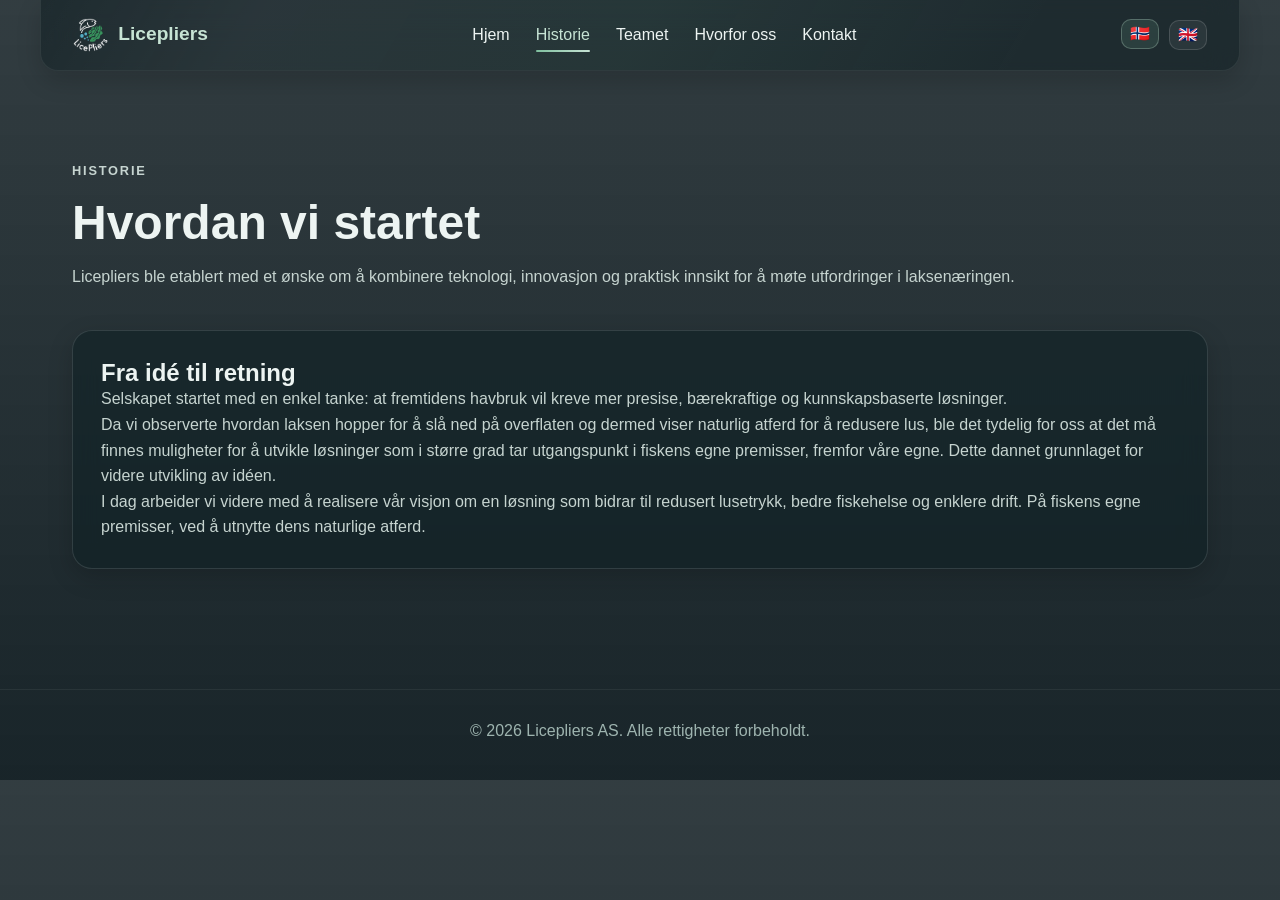
==== historie.html @ d4cb088f "Add files via upload" ====
<!DOCTYPE html>
<html lang="no">
<head>
  <meta charset="UTF-8">
  <meta name="viewport" content="width=device-width, initial-scale=1.0">
  <title>Historie | LicePliers</title>
  <link rel="stylesheet" href="css/base.css">
  <link rel="stylesheet" href="css/navbar.css">
  <link rel="stylesheet" href="css/components.css">
  <link rel="stylesheet" href="css/pages.css">
  <link rel="stylesheet" href="css/responsive.css">
</head>
<body>
  <nav class="navbar page-nav">
    <div class="logo">
      <img src="../bilder/LicePlies_white.png" alt="Licepliers logo">
      <span>Licepliers</span>
    </div>

    <ul class="nav-links">
      <li><a href="index.html" data-i18n="nav.home">Hjem</a></li>
      <li><a href="historie.html" class="active" data-i18n="nav.history">Historie</a></li>
      <li><a href="teamet.html" data-i18n="nav.team">Teamet</a></li>
      <li><a href="hvorfor-oss.html" data-i18n="nav.why">Hvorfor oss</a></li>
      <li><a href="kontakt.html" data-i18n="nav.contact">Kontakt</a></li>
    </ul>

    <div class="language-switch">
      <button type="button" class="lang-btn" data-lang="no" aria-label="Velg norsk">🇳🇴</button>
      <button type="button" class="lang-btn" data-lang="en" aria-label="Choose English">🇬🇧</button>
    </div>
  </nav>

  <main class="page-content">
    <section class="page-header">
      <p class="section-tag" data-i18n="history.tag">Historie</p>
      <h1 data-i18n="history.title">Hvordan vi startet</h1>
      <p data-i18n="history.intro">
        Licepliers ble etablert med et ønske om å kombinere teknologi, innovasjon
        og praktisk innsikt for å møte utfordringer i laksenæringen.
      </p>
    </section>

    <section class="content-card">
      <h2 data-i18n="history.cardTitle">Fra idé til retning</h2>
      <p data-i18n="history.p1">
        Selskapet startet med en enkel tanke: at fremtidens havbruk vil kreve mer presise, bærekraftige og kunnskapsbaserte løsninger.
      </p>
      <p data-i18n="history.p2">
        Da vi observerte hvordan laksen hopper for å slå ned på overflaten og dermed viser naturlig atferd for å redusere lus, ble det tydelig for oss at det må finnes muligheter for å utvikle løsninger som i større grad tar utgangspunkt i fiskens egne premisser, fremfor våre egne. Dette dannet grunnlaget for videre utvikling av idéen.
      </p>
      <p data-i18n="history.p3">
        I dag arbeider vi videre med å realisere vår visjon om en løsning som bidrar til redusert lusetrykk, bedre fiskehelse og enklere drift. På fiskens egne premisser, ved å utnytte dens naturlige atferd.
      </p>
    </section>
  </main>

  <footer>
    <p data-i18n="footer.copy">© 2026 LicePliers AS. Alle rettigheter forbeholdt.</p>
  </footer>

  <script src="js/translations.js"></script>
  <script src="js/language-switcher.js"></script>
</body>
</html>
---- css/base.css ----
:root {
  --bg-dark: #08161b;
  --card: rgba(14, 31, 36, 0.55);
  --card-border: rgba(255, 255, 255, 0.12);
  --text-main: #edf4f2;
  --text-soft: #c6d4d0;
  --text-muted: #9eb4af;
  --accent: #7fbf9f;
  --accent-dark: #5f9f82;
  --accent-light: #c7e4d5;
  --shadow-soft: 0 8px 24px rgba(0, 0, 0, 0.18);
  --max-width: 1200px;
  --radius: 20px;
}

* {
  margin: 0;
  padding: 0;
  box-sizing: border-box;
}

html {
  scroll-behavior: smooth;
}

body {
  font-family: "Segoe UI", Arial, sans-serif;
  line-height: 1.6;
  color: var(--text-main);
  background:
    linear-gradient(rgba(5, 18, 23, 0.82), rgba(5, 18, 23, 0.92)),
    url("https://images.unsplash.com/photo-1500375592092-40eb2168fd21?auto=format&fit=crop&w=1600&q=80")
    center/cover no-repeat fixed;
}

a {
  text-decoration: none;
  color: inherit;
}
---- css/navbar.css ----
.navbar {
  position: sticky;
  top: 0;
  z-index: 1000;
  width: min(100%, var(--max-width));
  margin: 0 auto;
  padding: 18px 32px;
  display: flex;
  justify-content: space-between;
  align-items: center;
  background: rgba(10, 25, 30, 0.46);
  backdrop-filter: blur(16px);
  -webkit-backdrop-filter: blur(16px);
  border: 1px solid rgba(255, 255, 255, 0.08);
  border-top: none;
  border-radius: 0 0 18px 18px;
  box-shadow: 0 10px 25px rgba(0, 0, 0, 0.16);
  overflow: hidden;
}

.navbar::before {
  content: "";
  position: absolute;
  inset: 0;
  background: linear-gradient(
    120deg,
    transparent 0%,
    rgba(255, 255, 255, 0.05) 18%,
    rgba(127, 191, 159, 0.08) 50%,
    transparent 82%
  );
  pointer-events: none;
}

.logo {
  display: flex;
  align-items: center;
  gap: 10px;
  z-index: 1;
}

.logo img {
  height: 2.1em;
  width: auto;
  display: block;
}

.logo span {
  font-weight: 700;
  font-size: 1.2rem;
  color: var(--accent-light);
}

.nav-links {
  list-style: none;
  display: flex;
  gap: 26px;
  align-items: center;
  z-index: 1;
}

.nav-links a {
  color: var(--text-main);
  font-weight: 500;
  position: relative;
  padding: 4px 0;
  transition: color 0.25s ease;
}

.nav-links a:hover,
.nav-links a.active {
  color: var(--accent-light);
}

.nav-links a::after {
  content: "";
  position: absolute;
  left: 0;
  bottom: -5px;
  width: 0;
  height: 2px;
  border-radius: 999px;
  background: linear-gradient(to right, var(--accent), var(--accent-light));
  transition: width 0.3s ease;
}

.nav-links a:hover::after,
.nav-links a.active::after {
  width: 100%;
}

.language-switch {
  display: flex;
  gap: 10px;
  z-index: 1;
}

.lang-btn {
  border: 1px solid rgba(255, 255, 255, 0.14);
  background: rgba(255, 255, 255, 0.06);
  padding: 6px 8px;
  border-radius: 10px;
  cursor: pointer;
  font-size: 1rem;
  line-height: 1;
  transition: transform 0.2s ease, background 0.2s ease, border-color 0.2s ease;
}

.lang-btn:hover,
.lang-btn.active {
  transform: translateY(-1px);
  background: rgba(127, 191, 159, 0.14);
  border-color: rgba(199, 228, 213, 0.28);
}

@media (max-width: 768px) {
  .navbar {
    width: 100%;
    border-radius: 0;
  }
}
---- css/components.css ----
.btn {
  display: inline-block;
  padding: 14px 24px;
  border-radius: 12px;
  background: linear-gradient(135deg, var(--accent), #9fd2b7);
  color: #0a1715;
  font-weight: 700;
  transition: transform 0.22s ease;
  box-shadow: 0 10px 24px rgba(0, 0, 0, 0.18);
}

.btn:hover {
  transform: translateY(-2px);
}

.btn-secondary {
  background: rgba(255, 255, 255, 0.06);
  color: var(--text-main);
  border: 1px solid rgba(255, 255, 255, 0.16);
}

.card,
.team-card,
.reason-card,
.content-card,
.highlight-box {
  background: var(--card);
  border: 1px solid var(--card-border);
  border-radius: var(--radius);
  box-shadow: var(--shadow-soft);
  backdrop-filter: blur(12px);
  -webkit-backdrop-filter: blur(12px);
}

.card,
.reason-card,
.content-card,
.highlight-box {
  padding: 28px;
}

.team-card {
  padding: 0;
  overflow: hidden;
}

.team-flip-card {
  perspective: 1200px;
  height: 540px;
  cursor: pointer;
  transition: transform 0.25s ease, box-shadow 0.25s ease;
}

.team-flip-card:active {
  transform: scale(0.98);
}

.team-flip-card:hover {
  transform: translateY(-6px) scale(1.02);
  box-shadow:
    0 18px 40px rgba(0, 0, 0, 0.24),
    0 0 28px rgba(127, 191, 159, 0.12);
}

.team-card-inner {
  position: relative;
  width: 100%;
  min-height: 540px;
  height: 540px;
  max-height: 540px;
  transform-style: preserve-3d;
  transition: transform 0.7s ease;
}

.team-flip-card.is-flipped .team-card-inner {
  transform: rotateY(180deg);
}

.team-card-front,
.team-card-back {
  position: absolute;
  inset: 0;
  width: 100%;
  height: 100%;
  border-radius: var(--radius);
  overflow: hidden;
  backface-visibility: hidden;
  -webkit-backface-visibility: hidden;

  background: var(--card);
  border: 1px solid var(--card-border);
  box-shadow: var(--shadow-soft);
  backdrop-filter: blur(12px);
  -webkit-backdrop-filter: blur(12px);
}

.team-card-front {
  display: flex;
  flex-direction: column;
}

.team-card-back {
  transform: rotateY(180deg);
  display: flex;
  align-items: center;
  justify-content: center;
  background:
    linear-gradient(rgba(14, 31, 36, 0.92), rgba(14, 31, 36, 0.95)),
    radial-gradient(circle at top left, rgba(127, 191, 159, 0.10), transparent 35%);
}

.team-card-back .team-card-content {
  width: 100%;
}

.team-card-back p {
  margin-bottom: 12px;
  color: var(--text-soft);
}

.team-card-back a {
  color: var(--accent-light);
  word-break: break-word;
}

.team-card-back a:hover {
  text-decoration: underline;
}

.flip-hint {
  margin-top: 18px;
  font-size: 0.92rem;
  color: var(--accent-light);
  opacity: 0.9;
}

.flip-back-btn {
  margin-top: 18px;
  padding: 10px 16px;
  border: 1px solid rgba(255, 255, 255, 0.14);
  background: rgba(255, 255, 255, 0.06);
  color: var(--text-main);
  border-radius: 10px;
  cursor: pointer;
  font: inherit;
  transition: background 0.2s ease, transform 0.2s ease;
}

.flip-back-btn:hover {
  background: rgba(127, 191, 159, 0.12);
  transform: translateY(-1px);
}

.team-image {
  width: 100%;
  height: 260px;
  overflow: hidden;
}

.team-image img {
  width: 100%;
  height: 100%;
  object-fit: cover;
  object-position: center 30%;
  display: block;
}

.team-card-content {
  padding: 24px 24px 28px;
}

.role {
  color: var(--accent-light);
  font-weight: 600;
  margin-bottom: 12px;
}


.andreas-img {
  object-position: center 32%;
  transform: scale(0.98);
}

.oscar-img {
  object-position: center 38%;
  transform: scale(1.00);
}

.kristin-img {
  object-position: center 28%;
  transform: scale(1.00);
}

.alexander-img {
  object-position: center 34%;
  transform: scale(1.00);
}
---- css/pages.css ----
.hero {
  position: relative;
  min-height: 100vh;
  background:
    linear-gradient(rgba(5, 18, 23, 0.45), rgba(5, 18, 23, 0.72)),
    url("https://images.unsplash.com/photo-1500375592092-40eb2168fd21?auto=format&fit=crop&w=1600&q=80")
    center/cover no-repeat;
  display: flex;
  flex-direction: column;
}

.hero-overlay {
  position: absolute;
  inset: 0;
  background:
    radial-gradient(circle at 18% 22%, rgba(127, 191, 159, 0.16), transparent 26%),
    radial-gradient(circle at 80% 28%, rgba(199, 228, 213, 0.10), transparent 22%);
  pointer-events: none;
}

.hero-content {
  position: relative;
  z-index: 2;
  width: 100%;
  max-width: var(--max-width);
  margin: auto;
  padding: 0 32px 100px;
}

.eyebrow,
.section-tag {
  color: var(--accent-light);
  text-transform: uppercase;
  letter-spacing: 1.8px;
  font-size: 0.8rem;
  margin-bottom: 14px;
  font-weight: 700;
}

.hero-content h1 {
  max-width: 760px;
  font-size: 3.6rem;
  line-height: 1.08;
  margin-bottom: 20px;
}

.lead {
  max-width: 700px;
  font-size: 1.15rem;
  color: var(--text-soft);
  margin-bottom: 32px;
}

.hero-buttons {
  display: flex;
  gap: 16px;
  flex-wrap: wrap;
}

.section,
.page-content {
  width: 100%;
  max-width: var(--max-width);
  margin: 0 auto;
  padding: 90px 32px;
}

.section-heading {
  max-width: 760px;
  margin-bottom: 38px;
}

.section-heading h2,
.page-header h1,
.content-card h2 {
  line-height: 1.15;
}

.section-heading h2 {
  font-size: 2.3rem;
}

.page-header {
  margin-bottom: 40px;
}

.page-header h1 {
  font-size: 3rem;
  margin-bottom: 14px;
}

.page-header p,
.card p,
.reason-card p,
.content-card p {
  color: var(--text-soft);
}

.card-grid,
.team-grid,
.reason-grid,
.contact-layout {
  display: grid;
  gap: 24px;
}

.card-grid {
  grid-template-columns: repeat(auto-fit, minmax(260px, 1fr));
}

.team-grid {
  display: grid;
  grid-template-columns: repeat(auto-fit, minmax(240px, 1fr));
  gap: 24px;
  align-items: stretch;
}

.reason-grid {
  grid-template-columns: repeat(auto-fit, minmax(280px, 1fr));
}

.contact-layout {
  grid-template-columns: repeat(auto-fit, minmax(280px, 1fr));
}

.highlight-section {
  padding-top: 0;
}

.highlight-box {
  display: flex;
  justify-content: space-between;
  gap: 28px;
  align-items: center;
  flex-wrap: wrap;
}

.highlight-box h2 {
  font-size: 2rem;
  max-width: 700px;
  margin-bottom: 14px;
}

footer {
  text-align: center;
  padding: 28px 20px 36px;
  color: var(--text-muted);
  border-top: 1px solid rgba(255, 255, 255, 0.06);
  margin-top: 30px;
}
---- css/responsive.css ----
@media (max-width: 900px) {
  .hero-content h1 {
    font-size: 2.8rem;
  }

  .page-header h1 {
    font-size: 2.4rem;
  }

  .section-heading h2,
  .highlight-box h2 {
    font-size: 1.8rem;
  }
}

@media (max-width: 768px) {
  .navbar {
    padding: 18px 20px;
    border-radius: 0 0 16px 16px;
    flex-wrap: wrap;
    gap: 16px;
  }

  .nav-links {
    flex-wrap: wrap;
    gap: 14px 18px;
  }

  .hero-content {
    padding: 0 20px 70px;
  }

  .hero-content h1 {
    font-size: 2.2rem;
  }

  .lead {
    font-size: 1rem;
  }

  .section,
  .page-content {
    padding: 64px 20px;
  }

  .team-image {
    height: 220px;
  }
}

@media (max-width: 768px) {

  /* 🔹 Navbar struktur */
  .navbar {
    flex-direction: column;
    align-items: stretch;
    gap: 12px;
  }

  .logo {
    justify-content: center;
  }

  /* 🔹 Meny */
  .nav-links {
    justify-content: center;
    flex-wrap: wrap;
    gap: 10px 16px;
  }

  .nav-links li {
    flex: 0 0 auto;
  }

  /* 🔹 Språkvalg */
  .language-switch {
    justify-content: center;
    margin-top: 4px;
  }

  /* 🔹 Hero spacing */
  .hero-content {
    text-align: center;
  }

  .hero-buttons {
    justify-content: center;
  }

  /* 🔹 Kort spacing */
  .card-grid,
  .team-grid,
  .reason-grid {
    gap: 18px;
  }

  /* 🔹 Teamkort forbedring */
  .team-flip-card {
    min-height: 480px;
  }

  .team-card-inner {
    min-height: 480px;
  }

  /* 🔹 Mindre padding */
  .team-card-content {
    padding: 18px;
  }

  /* 🔹 Litt mindre bilde */
  .team-image {
    height: 200px;
  }
}
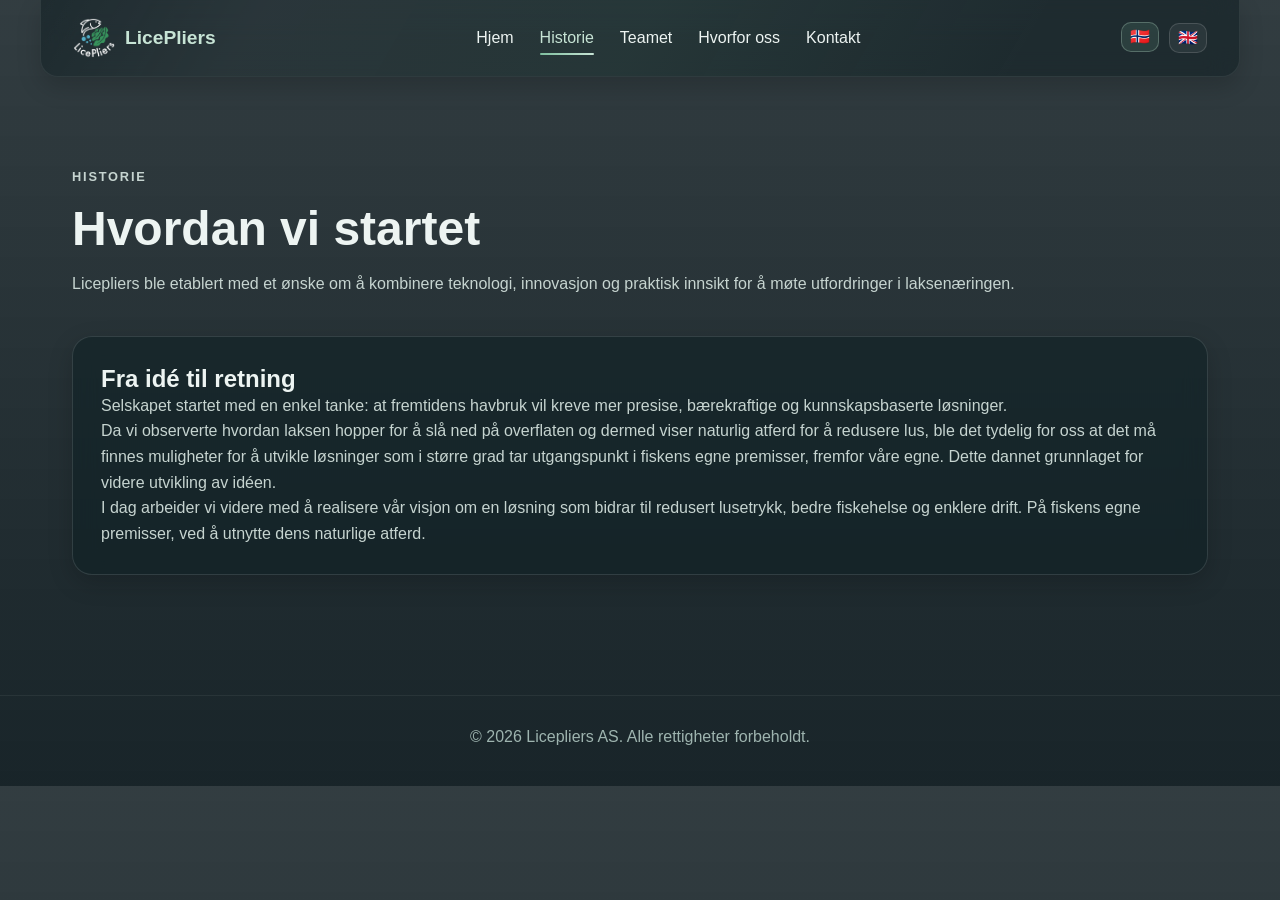
==== commit f191a462: "historie.html" ====
--- a/historie.html
+++ b/historie.html
@@ -13,8 +13,8 @@
 <body>
   <nav class="navbar page-nav">
     <div class="logo">
-      <img src="../bilder/LicePlies_white.png" alt="Licepliers logo">
-      <span>Licepliers</span>
+      <img src="bilder/LicePlies_white.png" alt="Licepliers logo">
+      <span>LicePliers</span>
     </div>
 
     <ul class="nav-links">
@@ -62,4 +62,4 @@
   <script src="js/translations.js"></script>
   <script src="js/language-switcher.js"></script>
 </body>
-</html>+</html>
--- a/css/navbar.css
+++ b/css/navbar.css
@@ -40,7 +40,7 @@
 }
 
 .logo img {
-  height: 2.1em;
+  height: 2.5em;
   width: auto;
   display: block;
 }
@@ -118,4 +118,4 @@
     width: 100%;
     border-radius: 0;
   }
-}+}
--- a/css/components.css
+++ b/css/components.css
@@ -97,6 +97,7 @@
 .team-card-front {
   display: flex;
   flex-direction: column;
+  justify-content: flex-start;
 }
 
 .team-card-back {
@@ -153,8 +154,10 @@
 
 .team-image {
   width: 100%;
-  height: 260px;
+  height: 90%;
   overflow: hidden;
+  min-height: 170px;  
+  max-height: 170px;
 }
 
 .team-image img {
@@ -178,20 +181,16 @@
 
 .andreas-img {
   object-position: center 32%;
-  transform: scale(0.98);
 }
 
 .oscar-img {
   object-position: center 38%;
-  transform: scale(1.00);
 }
 
 .kristin-img {
   object-position: center 28%;
-  transform: scale(1.00);
 }
 
 .alexander-img {
-  object-position: center 34%;
-  transform: scale(1.00);
-}+  object-position: center 20%;
+}
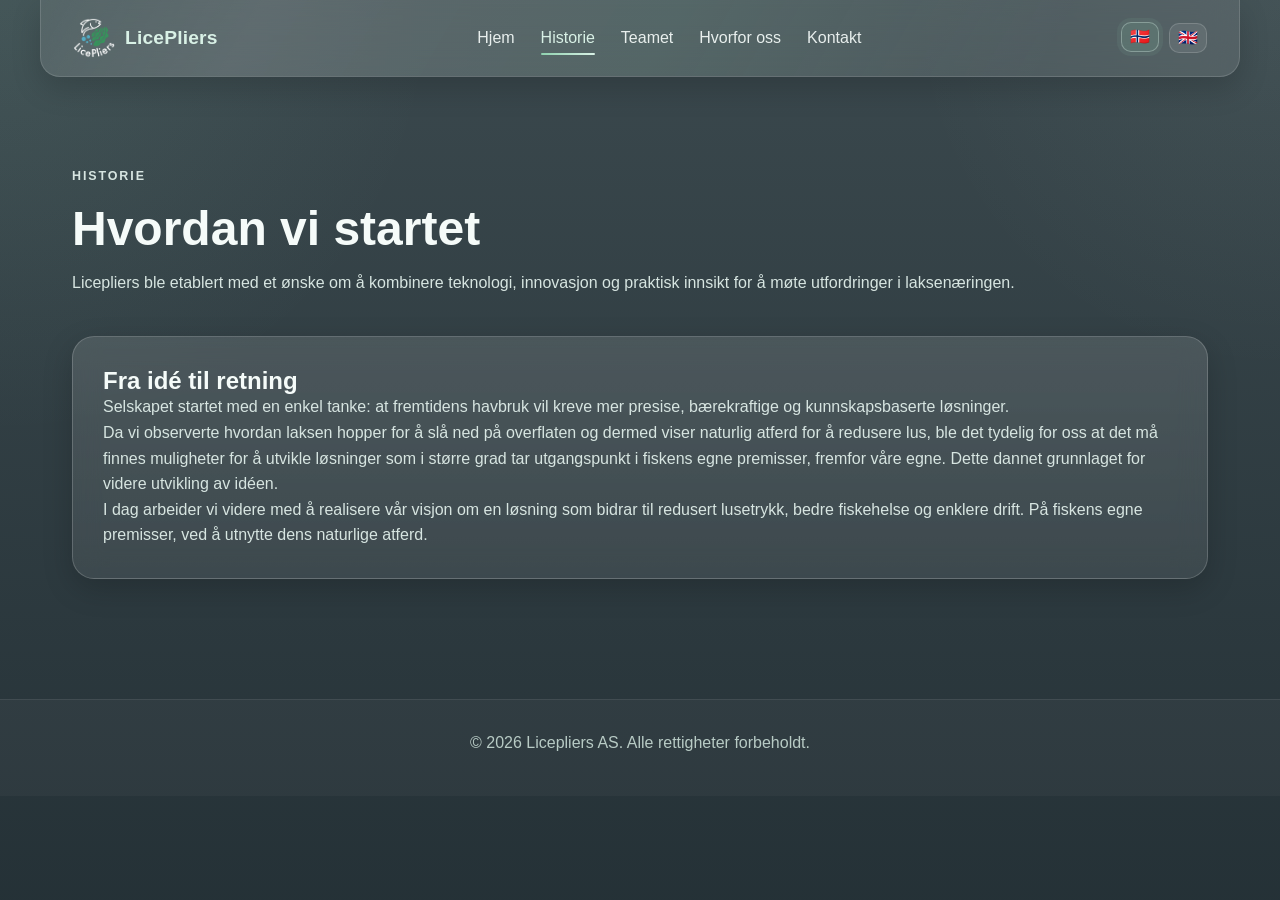
==== commit bbabb71f: "historie.html" ====
--- a/historie.html
+++ b/historie.html
@@ -4,6 +4,9 @@
   <meta charset="UTF-8">
   <meta name="viewport" content="width=device-width, initial-scale=1.0">
   <title>Historie | LicePliers</title>
+  <link rel="icon" type="image/png" sizes="32x32" href="bilder/LicePlies_original.png">
+  <link rel="icon" type="image/png" sizes="16x16" href="bilder/LicePlies_original.png">
+  <link rel="apple-touch-icon" href="bilder/LicePlies_original.png">
   <link rel="stylesheet" href="css/base.css">
   <link rel="stylesheet" href="css/navbar.css">
   <link rel="stylesheet" href="css/components.css">
--- a/css/base.css
+++ b/css/base.css
@@ -1,16 +1,20 @@
 :root {
-  --bg-dark: #08161b;
-  --card: rgba(14, 31, 36, 0.55);
-  --card-border: rgba(255, 255, 255, 0.12);
-  --text-main: #edf4f2;
-  --text-soft: #c6d4d0;
-  --text-muted: #9eb4af;
-  --accent: #7fbf9f;
-  --accent-dark: #5f9f82;
-  --accent-light: #c7e4d5;
-  --shadow-soft: 0 8px 24px rgba(0, 0, 0, 0.18);
+  --bg-dark: #102127;
+  --bg-deep: #0d1b21;
+  --card: rgba(255, 255, 255, 0.10);
+  --card-strong: rgba(255, 255, 255, 0.14);
+  --card-border: rgba(255, 255, 255, 0.18);
+  --text-main: #f5fbf9;
+  --text-soft: #d7e5e1;
+  --text-muted: #b8cbc5;
+  --accent: #8fd1af;
+  --accent-dark: #6fb792;
+  --accent-light: #d9f1e6;
+  --accent-glow: rgba(143, 209, 175, 0.22);
+  --shadow-soft: 0 10px 30px rgba(0, 0, 0, 0.18);
+  --shadow-premium: 0 18px 50px rgba(0, 0, 0, 0.20);
   --max-width: 1200px;
-  --radius: 20px;
+  --radius: 22px;
 }
 
 * {
@@ -28,12 +32,19 @@
   line-height: 1.6;
   color: var(--text-main);
   background:
-    linear-gradient(rgba(5, 18, 23, 0.82), rgba(5, 18, 23, 0.92)),
+    radial-gradient(circle at top left, rgba(160, 220, 195, 0.09), transparent 28%),
+    radial-gradient(circle at top right, rgba(210, 240, 225, 0.06), transparent 24%),
+    linear-gradient(rgba(16, 33, 39, 0.82), rgba(13, 27, 33, 0.90)),
     url("https://images.unsplash.com/photo-1500375592092-40eb2168fd21?auto=format&fit=crop&w=1600&q=80")
     center/cover no-repeat fixed;
+  min-height: 100vh;
 }
 
 a {
   text-decoration: none;
   color: inherit;
-}+}
+
+strong {
+  color: var(--text-main);
+}
--- a/css/navbar.css
+++ b/css/navbar.css
@@ -8,13 +8,13 @@
   display: flex;
   justify-content: space-between;
   align-items: center;
-  background: rgba(10, 25, 30, 0.46);
-  backdrop-filter: blur(16px);
-  -webkit-backdrop-filter: blur(16px);
-  border: 1px solid rgba(255, 255, 255, 0.08);
+  background: rgba(255, 255, 255, 0.10);
+  backdrop-filter: blur(18px);
+  -webkit-backdrop-filter: blur(18px);
+  border: 1px solid rgba(255, 255, 255, 0.14);
   border-top: none;
-  border-radius: 0 0 18px 18px;
-  box-shadow: 0 10px 25px rgba(0, 0, 0, 0.16);
+  border-radius: 0 0 20px 20px;
+  box-shadow: 0 12px 30px rgba(0, 0, 0, 0.16);
   overflow: hidden;
 }
 
@@ -25,9 +25,9 @@
   background: linear-gradient(
     120deg,
     transparent 0%,
-    rgba(255, 255, 255, 0.05) 18%,
-    rgba(127, 191, 159, 0.08) 50%,
-    transparent 82%
+    rgba(255, 255, 255, 0.08) 18%,
+    rgba(143, 209, 175, 0.10) 52%,
+    transparent 84%
   );
   pointer-events: none;
 }
@@ -49,6 +49,7 @@
   font-weight: 700;
   font-size: 1.2rem;
   color: var(--accent-light);
+  letter-spacing: 0.2px;
 }
 
 .nav-links {
@@ -64,12 +65,14 @@
   font-weight: 500;
   position: relative;
   padding: 4px 0;
-  transition: color 0.25s ease;
+  transition: color 0.25s ease, opacity 0.25s ease;
+  opacity: 0.92;
 }
 
 .nav-links a:hover,
 .nav-links a.active {
   color: var(--accent-light);
+  opacity: 1;
 }
 
 .nav-links a::after {
@@ -96,21 +99,22 @@
 }
 
 .lang-btn {
-  border: 1px solid rgba(255, 255, 255, 0.14);
-  background: rgba(255, 255, 255, 0.06);
+  border: 1px solid rgba(255, 255, 255, 0.16);
+  background: rgba(255, 255, 255, 0.08);
   padding: 6px 8px;
   border-radius: 10px;
   cursor: pointer;
   font-size: 1rem;
   line-height: 1;
-  transition: transform 0.2s ease, background 0.2s ease, border-color 0.2s ease;
+  transition: transform 0.2s ease, background 0.2s ease, border-color 0.2s ease, box-shadow 0.2s ease;
 }
 
 .lang-btn:hover,
 .lang-btn.active {
   transform: translateY(-1px);
-  background: rgba(127, 191, 159, 0.14);
-  border-color: rgba(199, 228, 213, 0.28);
+  background: rgba(143, 209, 175, 0.16);
+  border-color: rgba(217, 241, 230, 0.34);
+  box-shadow: 0 0 0 4px rgba(143, 209, 175, 0.08);
 }
 
 @media (max-width: 768px) {
--- a/css/components.css
+++ b/css/components.css
@@ -1,22 +1,34 @@
 .btn {
   display: inline-block;
   padding: 14px 24px;
-  border-radius: 12px;
-  background: linear-gradient(135deg, var(--accent), #9fd2b7);
-  color: #0a1715;
+  border-radius: 14px;
+  background: linear-gradient(135deg, #a3dfbf, #d5f2e2);
+  color: #10211d;
   font-weight: 700;
-  transition: transform 0.22s ease;
-  box-shadow: 0 10px 24px rgba(0, 0, 0, 0.18);
+  border: 1px solid rgba(255, 255, 255, 0.18);
+  transition: transform 0.22s ease, box-shadow 0.22s ease, filter 0.22s ease;
+  box-shadow:
+    0 10px 24px rgba(0, 0, 0, 0.14),
+    0 0 0 1px rgba(255, 255, 255, 0.08) inset;
 }
 
 .btn:hover {
   transform: translateY(-2px);
+  box-shadow:
+    0 16px 32px rgba(0, 0, 0, 0.18),
+    0 0 0 1px rgba(255, 255, 255, 0.10) inset;
+  filter: brightness(1.02);
 }
 
 .btn-secondary {
-  background: rgba(255, 255, 255, 0.06);
+  background: rgba(255, 255, 255, 0.08);
   color: var(--text-main);
-  border: 1px solid rgba(255, 255, 255, 0.16);
+  border: 1px solid rgba(255, 255, 255, 0.18);
+  box-shadow: none;
+}
+
+.btn-secondary:hover {
+  background: rgba(255, 255, 255, 0.12);
 }
 
 .card,
@@ -24,19 +36,32 @@
 .reason-card,
 .content-card,
 .highlight-box {
-  background: var(--card);
+  background: linear-gradient(
+    180deg,
+    rgba(255, 255, 255, 0.12),
+    rgba(255, 255, 255, 0.08)
+  );
   border: 1px solid var(--card-border);
   border-radius: var(--radius);
   box-shadow: var(--shadow-soft);
-  backdrop-filter: blur(12px);
-  -webkit-backdrop-filter: blur(12px);
+  backdrop-filter: blur(14px);
+  -webkit-backdrop-filter: blur(14px);
 }
 
 .card,
 .reason-card,
 .content-card,
 .highlight-box {
-  padding: 28px;
+  padding: 30px;
+}
+
+.card:hover,
+.reason-card:hover,
+.content-card:hover {
+  box-shadow: var(--shadow-premium);
+  transform: translateY(-2px);
+  transition: transform 0.25s ease, box-shadow 0.25s ease, border-color 0.25s ease;
+  border-color: rgba(217, 241, 230, 0.22);
 }
 
 .team-card {
@@ -56,10 +81,10 @@
 }
 
 .team-flip-card:hover {
-  transform: translateY(-6px) scale(1.02);
+  transform: translateY(-6px) scale(1.015);
   box-shadow:
-    0 18px 40px rgba(0, 0, 0, 0.24),
-    0 0 28px rgba(127, 191, 159, 0.12);
+    0 20px 45px rgba(0, 0, 0, 0.22),
+    0 0 30px rgba(143, 209, 175, 0.10);
 }
 
 .team-card-inner {
@@ -86,12 +111,15 @@
   overflow: hidden;
   backface-visibility: hidden;
   -webkit-backface-visibility: hidden;
-
-  background: var(--card);
+  background: linear-gradient(
+    180deg,
+    rgba(255, 255, 255, 0.12),
+    rgba(255, 255, 255, 0.08)
+  );
   border: 1px solid var(--card-border);
   box-shadow: var(--shadow-soft);
-  backdrop-filter: blur(12px);
-  -webkit-backdrop-filter: blur(12px);
+  backdrop-filter: blur(14px);
+  -webkit-backdrop-filter: blur(14px);
 }
 
 .team-card-front {
@@ -106,8 +134,8 @@
   align-items: center;
   justify-content: center;
   background:
-    linear-gradient(rgba(14, 31, 36, 0.92), rgba(14, 31, 36, 0.95)),
-    radial-gradient(circle at top left, rgba(127, 191, 159, 0.10), transparent 35%);
+    linear-gradient(rgba(24, 46, 52, 0.92), rgba(17, 34, 40, 0.95)),
+    radial-gradient(circle at top left, rgba(143, 209, 175, 0.12), transparent 35%);
 }
 
 .team-card-back .team-card-content {
@@ -132,23 +160,24 @@
   margin-top: 18px;
   font-size: 0.92rem;
   color: var(--accent-light);
-  opacity: 0.9;
+  opacity: 0.95;
 }
 
 .flip-back-btn {
   margin-top: 18px;
   padding: 10px 16px;
-  border: 1px solid rgba(255, 255, 255, 0.14);
-  background: rgba(255, 255, 255, 0.06);
+  border: 1px solid rgba(255, 255, 255, 0.16);
+  background: rgba(255, 255, 255, 0.08);
   color: var(--text-main);
   border-radius: 10px;
   cursor: pointer;
   font: inherit;
-  transition: background 0.2s ease, transform 0.2s ease;
+  transition: background 0.2s ease, transform 0.2s ease, border-color 0.2s ease;
 }
 
 .flip-back-btn:hover {
-  background: rgba(127, 191, 159, 0.12);
+  background: rgba(143, 209, 175, 0.14);
+  border-color: rgba(217, 241, 230, 0.26);
   transform: translateY(-1px);
 }
 
@@ -156,7 +185,7 @@
   width: 100%;
   height: 90%;
   overflow: hidden;
-  min-height: 170px;  
+  min-height: 170px;
   max-height: 170px;
 }
 
@@ -178,7 +207,6 @@
   margin-bottom: 12px;
 }
 
-
 .andreas-img {
   object-position: center 32%;
 }
--- a/css/pages.css
+++ b/css/pages.css
@@ -2,7 +2,7 @@
   position: relative;
   min-height: 100vh;
   background:
-    linear-gradient(rgba(5, 18, 23, 0.45), rgba(5, 18, 23, 0.72)),
+    linear-gradient(rgba(16, 33, 39, 0.38), rgba(16, 33, 39, 0.68)),
     url("https://images.unsplash.com/photo-1500375592092-40eb2168fd21?auto=format&fit=crop&w=1600&q=80")
     center/cover no-repeat;
   display: flex;
@@ -13,8 +13,9 @@
   position: absolute;
   inset: 0;
   background:
-    radial-gradient(circle at 18% 22%, rgba(127, 191, 159, 0.16), transparent 26%),
-    radial-gradient(circle at 80% 28%, rgba(199, 228, 213, 0.10), transparent 22%);
+    radial-gradient(circle at 18% 22%, rgba(143, 209, 175, 0.18), transparent 28%),
+    radial-gradient(circle at 80% 28%, rgba(217, 241, 230, 0.10), transparent 24%),
+    linear-gradient(to bottom, rgba(255, 255, 255, 0.02), transparent 45%);
   pointer-events: none;
 }
 
@@ -31,17 +32,18 @@
 .section-tag {
   color: var(--accent-light);
   text-transform: uppercase;
-  letter-spacing: 1.8px;
-  font-size: 0.8rem;
+  letter-spacing: 1.9px;
+  font-size: 0.78rem;
   margin-bottom: 14px;
   font-weight: 700;
 }
 
 .hero-content h1 {
   max-width: 760px;
-  font-size: 3.6rem;
-  line-height: 1.08;
+  font-size: 3.7rem;
+  line-height: 1.06;
   margin-bottom: 20px;
+  text-shadow: 0 3px 14px rgba(0, 0, 0, 0.18);
 }
 
 .lead {
@@ -133,6 +135,18 @@
   gap: 28px;
   align-items: center;
   flex-wrap: wrap;
+  position: relative;
+  overflow: hidden;
+}
+
+.highlight-box::after {
+  content: "";
+  position: absolute;
+  inset: auto -40px -50px auto;
+  width: 180px;
+  height: 180px;
+  background: radial-gradient(circle, rgba(143, 209, 175, 0.14), transparent 70%);
+  pointer-events: none;
 }
 
 .highlight-box h2 {
@@ -141,10 +155,55 @@
   margin-bottom: 14px;
 }
 
+.investor-card {
+  text-align: center;
+  max-width: 820px;
+  margin: 0 auto;
+  position: relative;
+  overflow: hidden;
+}
+
+.investor-card::before,
+.investor-contact-card::before {
+  content: "";
+  position: absolute;
+  top: -40px;
+  right: -40px;
+  width: 140px;
+  height: 140px;
+  background: radial-gradient(circle, rgba(143, 209, 175, 0.18), transparent 72%);
+  pointer-events: none;
+}
+
+.investor-card h2 {
+  margin-bottom: 16px;
+}
+
+.investor-card p {
+  margin-bottom: 24px;
+}
+
+.investor-contact-card {
+  text-align: center;
+  max-width: 900px;
+  margin: 0 auto 32px;
+  position: relative;
+  overflow: hidden;
+}
+
+.investor-contact-card h2 {
+  margin-bottom: 16px;
+}
+
+.investor-contact-card p {
+  margin-bottom: 24px;
+}
+
 footer {
   text-align: center;
-  padding: 28px 20px 36px;
+  padding: 30px 20px 40px;
   color: var(--text-muted);
-  border-top: 1px solid rgba(255, 255, 255, 0.06);
+  border-top: 1px solid rgba(255, 255, 255, 0.08);
   margin-top: 30px;
-}+  background: rgba(255, 255, 255, 0.03);
+}
--- a/css/responsive.css
+++ b/css/responsive.css
@@ -49,8 +49,6 @@
 }
 
 @media (max-width: 768px) {
-
-  /* 🔹 Navbar struktur */
   .navbar {
     flex-direction: column;
     align-items: stretch;
@@ -61,7 +59,6 @@
     justify-content: center;
   }
 
-  /* 🔹 Meny */
   .nav-links {
     justify-content: center;
     flex-wrap: wrap;
@@ -72,13 +69,11 @@
     flex: 0 0 auto;
   }
 
-  /* 🔹 Språkvalg */
   .language-switch {
     justify-content: center;
     margin-top: 4px;
   }
 
-  /* 🔹 Hero spacing */
   .hero-content {
     text-align: center;
   }
@@ -87,14 +82,12 @@
     justify-content: center;
   }
 
-  /* 🔹 Kort spacing */
   .card-grid,
   .team-grid,
   .reason-grid {
     gap: 18px;
   }
 
-  /* 🔹 Teamkort forbedring */
   .team-flip-card {
     min-height: 480px;
   }
@@ -103,13 +96,11 @@
     min-height: 480px;
   }
 
-  /* 🔹 Mindre padding */
   .team-card-content {
     padding: 18px;
   }
 
-  /* 🔹 Litt mindre bilde */
   .team-image {
     height: 200px;
   }
-}+}
